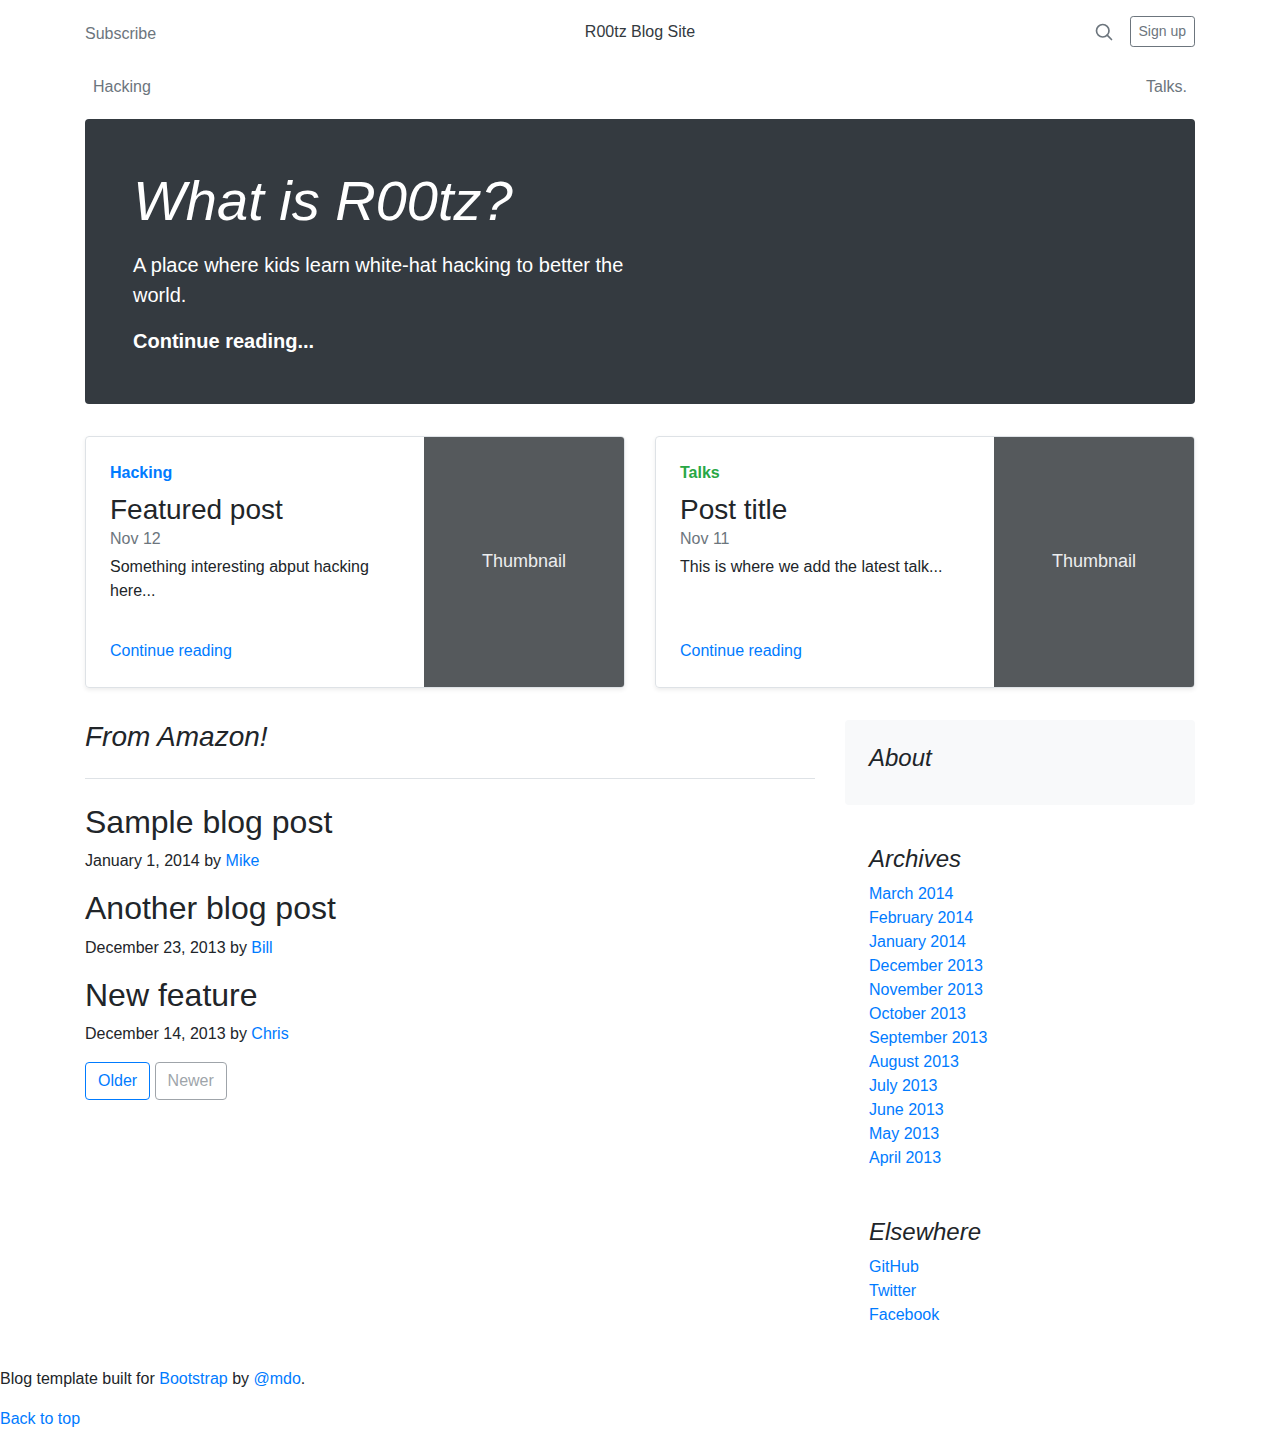
==== web/blog.html @ d428d132 "added blog page" ====
<!doctype html>
<html lang="en">
<head>
    <meta charset="utf-8">
    <meta name="viewport" content="width=device-width, initial-scale=1, shrink-to-fit=no">

    <title>R00tz Blog</title>
    <!-- Bootstrap core CSS -->
    <link href="css/bootstrap.min.css" rel="stylesheet" >

    <meta name="theme-color" content="#563d7c">


    <style>
        .bd-placeholder-img {
            font-size: 1.125rem;
            text-anchor: middle;
            -webkit-user-select: none;
            -moz-user-select: none;
            -ms-user-select: none;
            user-select: none;
        }

        @media (min-width: 768px) {
            .bd-placeholder-img-lg {
                font-size: 3.5rem;
            }
        }
    </style>
    <!-- Custom styles for this template -->
    <link href="https://fonts.googleapis.com/css?family=Playfair+Display:700,900" rel="stylesheet">
    <!-- Custom styles for this template -->
    <link href="blog.css" rel="stylesheet">
</head>
<body>
<div class="container">
    <header class="blog-header py-3">
        <div class="row flex-nowrap justify-content-between align-items-center">
            <div class="col-4 pt-1">
                <a class="text-muted" href="#">Subscribe</a>
            </div>
            <div class="col-4 text-center">
                <a class="blog-header-logo text-dark" href="#">R00tz Blog Site</a>
            </div>
            <div class="col-4 d-flex justify-content-end align-items-center">
                <a class="text-muted" href="#" aria-label="Search">
                    <svg xmlns="http://www.w3.org/2000/svg" width="20" height="20" fill="none" stroke="currentColor" stroke-linecap="round" stroke-linejoin="round" stroke-width="2" class="mx-3" role="img" viewBox="0 0 24 24" focusable="false"><title>Search</title><circle cx="10.5" cy="10.5" r="7.5"/><path d="M21 21l-5.2-5.2"/></svg>
                </a>
                <a class="btn btn-sm btn-outline-secondary" href="#">Sign up</a>
            </div>
        </div>
    </header>

    <div class="nav-scroller py-1 mb-2">
        <nav class="nav d-flex justify-content-between">
            <a class="p-2 text-muted" href="#">Hacking</a>
            <a class="p-2 text-muted" href="#">Talks.</a>

        </nav>
    </div>

    <div class="jumbotron p-4 p-md-5 text-white rounded bg-dark">
        <div class="col-md-6 px-0">
            <h1 class="display-4 font-italic">What is R00tz?</h1>
            <p class="lead my-3">A place where kids learn white-hat hacking to better the world.</p>
            <p class="lead mb-0"><a href="#" class="text-white font-weight-bold">Continue reading...</a></p>
        </div>
    </div>

    <div class="row mb-2">
        <div class="col-md-6">
            <div class="row no-gutters border rounded overflow-hidden flex-md-row mb-4 shadow-sm h-md-250 position-relative">
                <div class="col p-4 d-flex flex-column position-static">
                    <strong class="d-inline-block mb-2 text-primary">Hacking</strong>
                    <h3 class="mb-0">Featured post</h3>
                    <div class="mb-1 text-muted">Nov 12</div>
                    <p class="card-text mb-auto">Something interesting abput hacking here...</p>
                    <a href="#" class="stretched-link">Continue reading</a>
                </div>
                <div class="col-auto d-none d-lg-block">
                    <svg class="bd-placeholder-img" width="200" height="250" xmlns="http://www.w3.org/2000/svg" preserveAspectRatio="xMidYMid slice" focusable="false" role="img" aria-label="Placeholder: Thumbnail"><title>Placeholder</title><rect width="100%" height="100%" fill="#55595c"/><text x="50%" y="50%" fill="#eceeef" dy=".3em">Thumbnail</text></svg>
                </div>
            </div>
        </div>
        <div class="col-md-6">
            <div class="row no-gutters border rounded overflow-hidden flex-md-row mb-4 shadow-sm h-md-250 position-relative">
                <div class="col p-4 d-flex flex-column position-static">
                    <strong class="d-inline-block mb-2 text-success">Talks</strong>
                    <h3 class="mb-0">Post title</h3>
                    <div class="mb-1 text-muted">Nov 11</div>
                    <p class="mb-auto">This is where we add the latest talk...</p>
                    <a href="#" class="stretched-link">Continue reading</a>
                </div>
                <div class="col-auto d-none d-lg-block">
                    <svg class="bd-placeholder-img" width="200" height="250" xmlns="http://www.w3.org/2000/svg" preserveAspectRatio="xMidYMid slice" focusable="false" role="img" aria-label="Placeholder: Thumbnail"><title>Placeholder</title><rect width="100%" height="100%" fill="#55595c"/><text x="50%" y="50%" fill="#eceeef" dy=".3em">Thumbnail</text></svg>
                </div>
            </div>
        </div>
    </div>
</div>

<main role="main" class="container">
    <div class="row">
        <div class="col-md-8 blog-main">
            <h3 class="pb-4 mb-4 font-italic border-bottom">
                From Amazon!
            </h3>

            <div class="blog-post">
                <h2 class="blog-post-title">Sample blog post</h2>
                <p class="blog-post-meta">January 1, 2014 by <a href="#">Mike</a></p>


            </div><!-- /.blog-post -->

            <div class="blog-post">
                <h2 class="blog-post-title">Another blog post</h2>
                <p class="blog-post-meta">December 23, 2013 by <a href="#">Bill</a></p>

             </div><!-- /.blog-post -->

            <div class="blog-post">
                <h2 class="blog-post-title">New feature</h2>
                <p class="blog-post-meta">December 14, 2013 by <a href="#">Chris</a></p>


            </div><!-- /.blog-post -->

            <nav class="blog-pagination">
                <a class="btn btn-outline-primary" href="#">Older</a>
                <a class="btn btn-outline-secondary disabled" href="#" tabindex="-1" aria-disabled="true">Newer</a>
            </nav>

        </div><!-- /.blog-main -->

        <aside class="col-md-4 blog-sidebar">
            <div class="p-4 mb-3 bg-light rounded">
                <h4 class="font-italic">About</h4>
            </div>

            <div class="p-4">
                <h4 class="font-italic">Archives</h4>
                <ol class="list-unstyled mb-0">
                    <li><a href="#">March 2014</a></li>
                    <li><a href="#">February 2014</a></li>
                    <li><a href="#">January 2014</a></li>
                    <li><a href="#">December 2013</a></li>
                    <li><a href="#">November 2013</a></li>
                    <li><a href="#">October 2013</a></li>
                    <li><a href="#">September 2013</a></li>
                    <li><a href="#">August 2013</a></li>
                    <li><a href="#">July 2013</a></li>
                    <li><a href="#">June 2013</a></li>
                    <li><a href="#">May 2013</a></li>
                    <li><a href="#">April 2013</a></li>
                </ol>
            </div>

            <div class="p-4">
                <h4 class="font-italic">Elsewhere</h4>
                <ol class="list-unstyled">
                    <li><a href="#">GitHub</a></li>
                    <li><a href="#">Twitter</a></li>
                    <li><a href="#">Facebook</a></li>
                </ol>
            </div>
        </aside><!-- /.blog-sidebar -->

    </div><!-- /.row -->

</main><!-- /.container -->

<footer class="blog-footer">
    <p>Blog template built for <a href="https://getbootstrap.com/">Bootstrap</a> by <a href="https://twitter.com/mdo">@mdo</a>.</p>
    <p>
        <a href="#">Back to top</a>
    </p>
</footer>
</body>
</html>
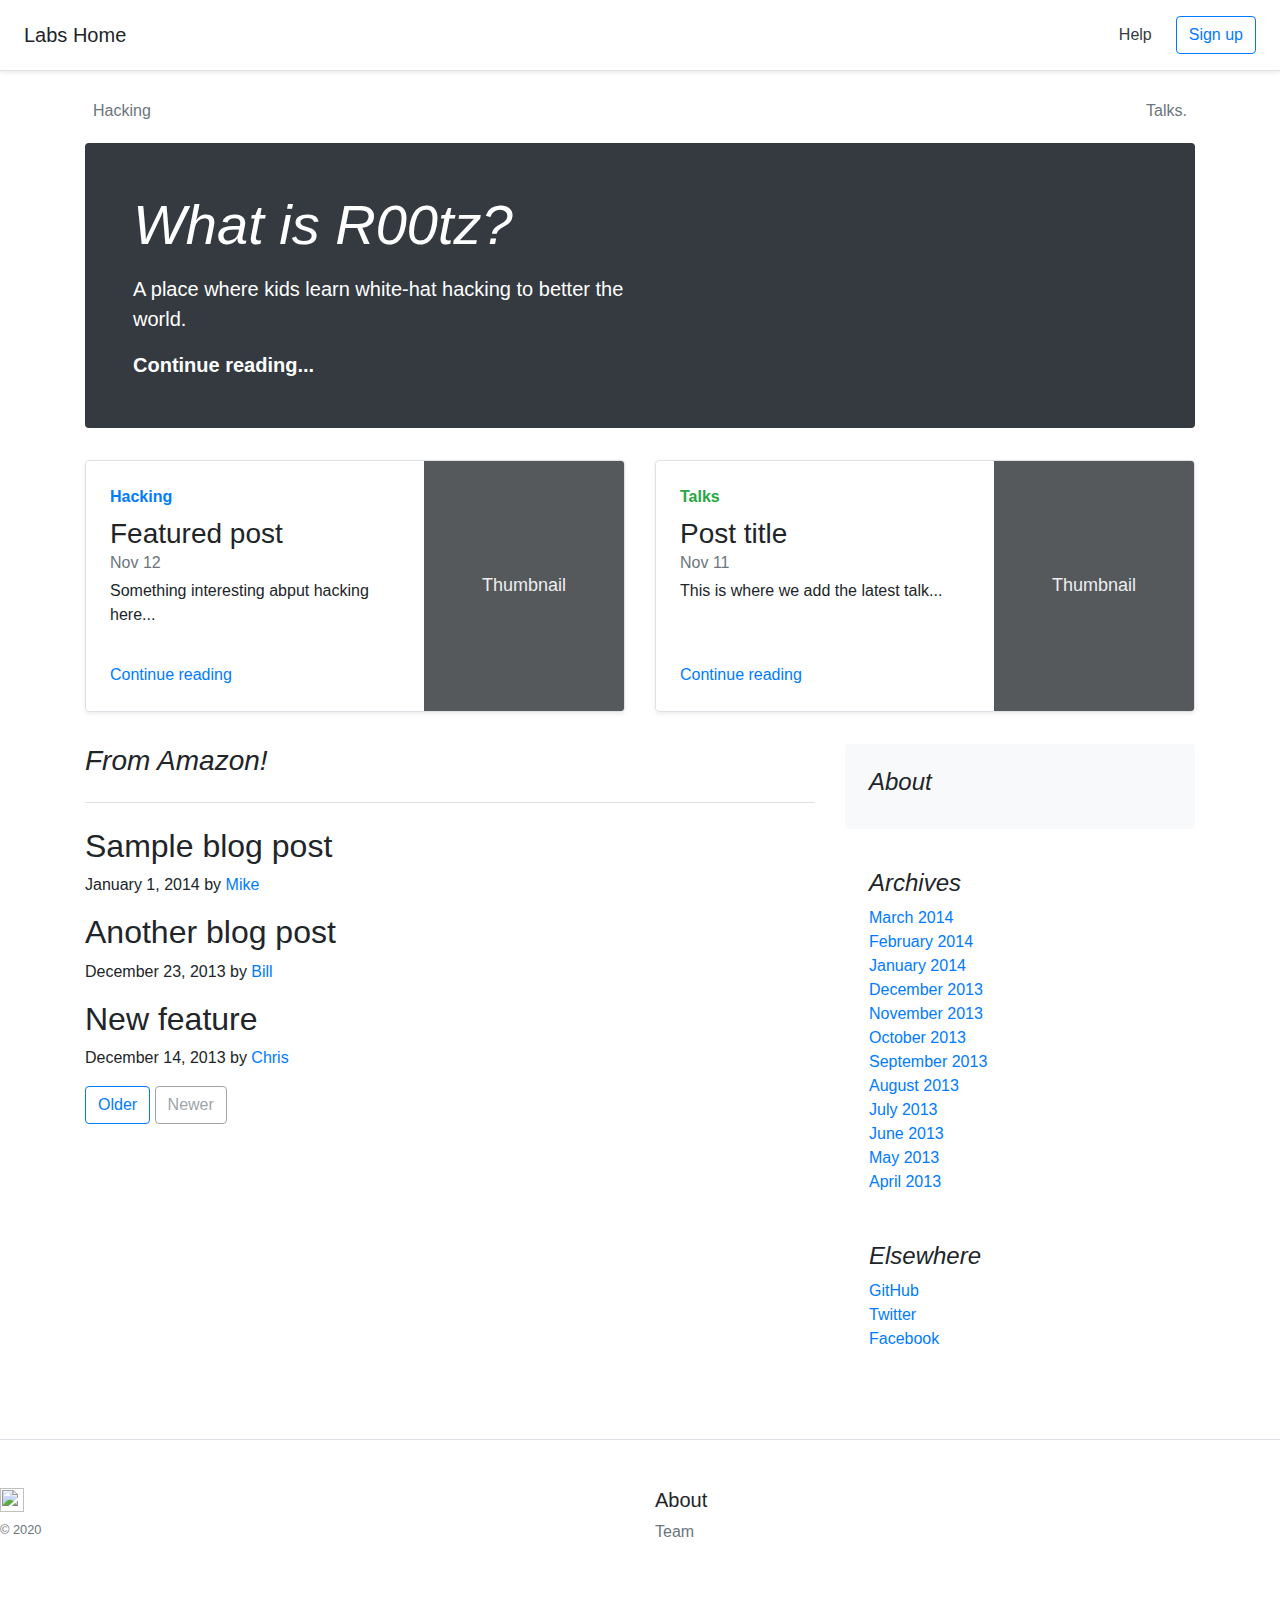
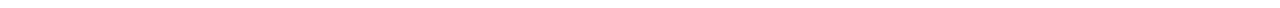
==== commit 14a66c9b: "updates to main page and some cleanup" ====
--- a/web/blog.html
+++ b/web/blog.html
@@ -1,4 +1,3 @@
-
 <!doctype html>
 <html lang="en">
 <head>
@@ -7,7 +6,7 @@
 
     <title>R00tz Blog</title>
     <!-- Bootstrap core CSS -->
-    <link href="css/bootstrap.min.css" rel="stylesheet" >
+    <link href="css/bootstrap.min.css" rel="stylesheet">
 
     <meta name="theme-color" content="#563d7c">
 
@@ -27,31 +26,25 @@
                 font-size: 3.5rem;
             }
         }
+
+        h5:hover {
+            color: #0088CC;
+            text-decoration: underline;
+        }
     </style>
     <!-- Custom styles for this template -->
     <link href="https://fonts.googleapis.com/css?family=Playfair+Display:700,900" rel="stylesheet">
-    <!-- Custom styles for this template -->
-    <link href="blog.css" rel="stylesheet">
 </head>
 <body>
+<div class="d-flex flex-column flex-md-row align-items-center p-3 px-md-4 mb-3 bg-white border-bottom shadow-sm">
+    <h5 class="my-0 mr-md-auto font-weight-normal" onClick="location.href='index.html'">Labs Home</h5>
+    <nav class="my-2 my-md-0 mr-md-3">
+        <a class="p-2 text-dark" href="#">Help</a>
+    </nav>
+    <a class="btn btn-outline-primary" href="#">Sign up</a>
+</div>
+
 <div class="container">
-    <header class="blog-header py-3">
-        <div class="row flex-nowrap justify-content-between align-items-center">
-            <div class="col-4 pt-1">
-                <a class="text-muted" href="#">Subscribe</a>
-            </div>
-            <div class="col-4 text-center">
-                <a class="blog-header-logo text-dark" href="#">R00tz Blog Site</a>
-            </div>
-            <div class="col-4 d-flex justify-content-end align-items-center">
-                <a class="text-muted" href="#" aria-label="Search">
-                    <svg xmlns="http://www.w3.org/2000/svg" width="20" height="20" fill="none" stroke="currentColor" stroke-linecap="round" stroke-linejoin="round" stroke-width="2" class="mx-3" role="img" viewBox="0 0 24 24" focusable="false"><title>Search</title><circle cx="10.5" cy="10.5" r="7.5"/><path d="M21 21l-5.2-5.2"/></svg>
-                </a>
-                <a class="btn btn-sm btn-outline-secondary" href="#">Sign up</a>
-            </div>
-        </div>
-    </header>
-
     <div class="nav-scroller py-1 mb-2">
         <nav class="nav d-flex justify-content-between">
             <a class="p-2 text-muted" href="#">Hacking</a>
@@ -79,7 +72,12 @@
                     <a href="#" class="stretched-link">Continue reading</a>
                 </div>
                 <div class="col-auto d-none d-lg-block">
-                    <svg class="bd-placeholder-img" width="200" height="250" xmlns="http://www.w3.org/2000/svg" preserveAspectRatio="xMidYMid slice" focusable="false" role="img" aria-label="Placeholder: Thumbnail"><title>Placeholder</title><rect width="100%" height="100%" fill="#55595c"/><text x="50%" y="50%" fill="#eceeef" dy=".3em">Thumbnail</text></svg>
+                    <svg class="bd-placeholder-img" width="200" height="250" xmlns="http://www.w3.org/2000/svg"
+                         preserveAspectRatio="xMidYMid slice" focusable="false" role="img"
+                         aria-label="Placeholder: Thumbnail"><title>Placeholder</title>
+                        <rect width="100%" height="100%" fill="#55595c"/>
+                        <text x="50%" y="50%" fill="#eceeef" dy=".3em">Thumbnail</text>
+                    </svg>
                 </div>
             </div>
         </div>
@@ -93,7 +91,12 @@
                     <a href="#" class="stretched-link">Continue reading</a>
                 </div>
                 <div class="col-auto d-none d-lg-block">
-                    <svg class="bd-placeholder-img" width="200" height="250" xmlns="http://www.w3.org/2000/svg" preserveAspectRatio="xMidYMid slice" focusable="false" role="img" aria-label="Placeholder: Thumbnail"><title>Placeholder</title><rect width="100%" height="100%" fill="#55595c"/><text x="50%" y="50%" fill="#eceeef" dy=".3em">Thumbnail</text></svg>
+                    <svg class="bd-placeholder-img" width="200" height="250" xmlns="http://www.w3.org/2000/svg"
+                         preserveAspectRatio="xMidYMid slice" focusable="false" role="img"
+                         aria-label="Placeholder: Thumbnail"><title>Placeholder</title>
+                        <rect width="100%" height="100%" fill="#55595c"/>
+                        <text x="50%" y="50%" fill="#eceeef" dy=".3em">Thumbnail</text>
+                    </svg>
                 </div>
             </div>
         </div>
@@ -118,7 +121,7 @@
                 <h2 class="blog-post-title">Another blog post</h2>
                 <p class="blog-post-meta">December 23, 2013 by <a href="#">Bill</a></p>
 
-             </div><!-- /.blog-post -->
+            </div><!-- /.blog-post -->
 
             <div class="blog-post">
                 <h2 class="blog-post-title">New feature</h2>
@@ -171,11 +174,20 @@
 
 </main><!-- /.container -->
 
-<footer class="blog-footer">
-    <p>Blog template built for <a href="https://getbootstrap.com/">Bootstrap</a> by <a href="https://twitter.com/mdo">@mdo</a>.</p>
-    <p>
-        <a href="#">Back to top</a>
-    </p>
+<footer class="pt-4 my-md-5 pt-md-5 border-top">
+    <div class="row">
+        <div class="col-12 col-md">
+            <img class="mb-2" src="/docs/4.4/assets/brand/bootstrap-solid.svg" alt="" width="24" height="24">
+            <small class="d-block mb-3 text-muted">&copy; 2020</small>
+        </div>
+
+        <div class="col-6 col-md">
+            <h5>About</h5>
+            <ul class="list-unstyled text-small">
+                <li><a class="text-muted" href="#">Team</a></li>
+            </ul>
+        </div>
+    </div>
 </footer>
 </body>
 </html>
